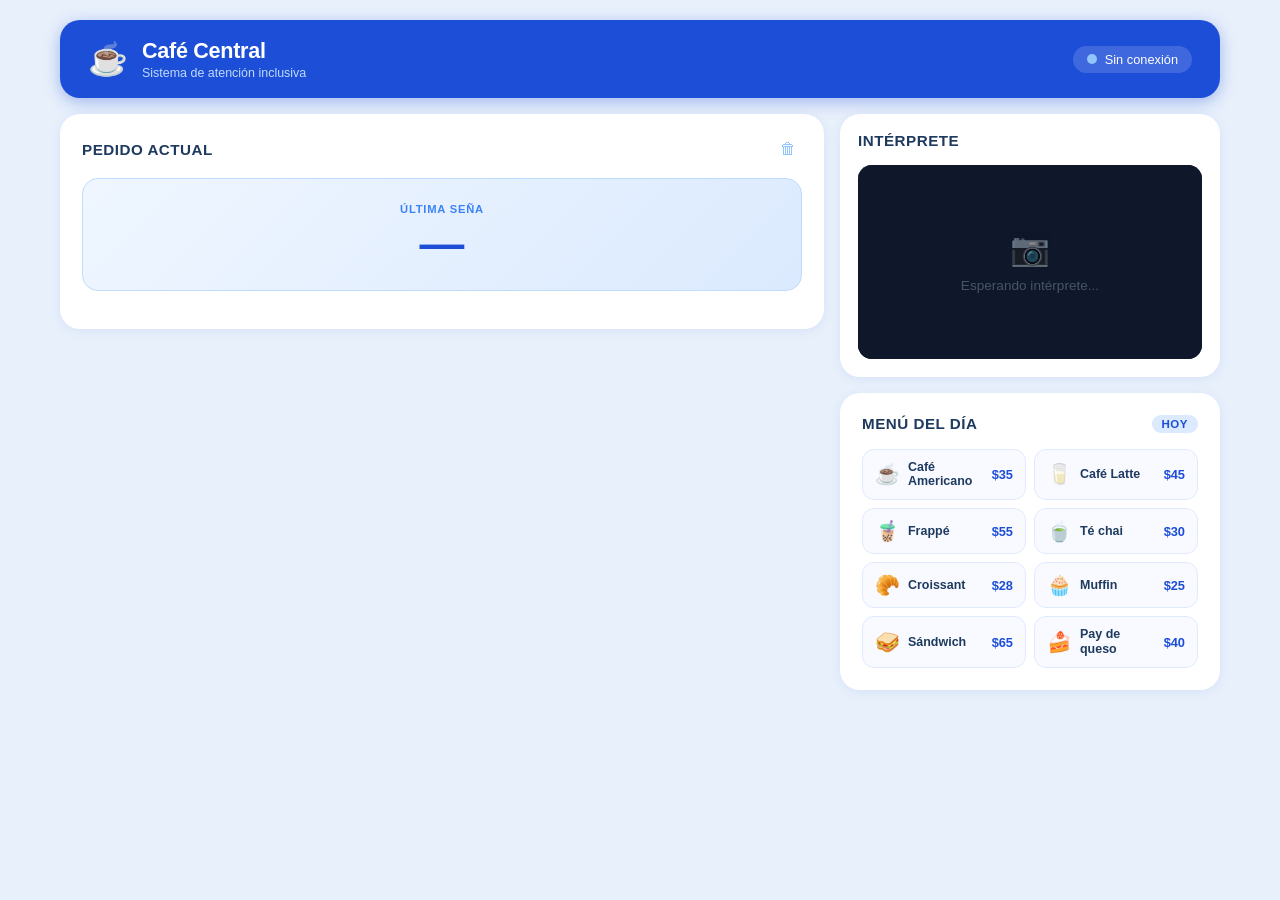
==== receiver.html @ 0ae1a4a1 "added receiverr some UI changes" ====
<!DOCTYPE html>
<html lang="es">
<head>
    <meta charset="UTF-8">
    <meta name="viewport" content="width=device-width, initial-scale=1.0">
    <title>Cafetería — Vista del Cajero</title>
    <link rel="stylesheet" href="receiver.css">
</head>
<body>

    <div class="app">

        <header class="appHeader">
            <div class="appHeaderLeft">
                <span class="cafeIcon">☕</span>
                <div>
                    <h1>Café Central</h1>
                    <p class="appSubtitle">Sistema de atención inclusiva</p>
                </div>
            </div>
            <div class="headerRight">
                <div class="statusBadge" id="statusBadge">
                    <div id="statusDot" class="statusDot offline"></div>
                    <span id="statusLabel">Sin conexión</span>
                </div>
            </div>
        </header>

        <div class="mainLayout">

            <!-- Left col: order + history -->
            <div class="leftCol">

                <!-- Current order -->
                <section class="card orderCard">
                    <div class="cardHeader">
                        <h2 class="sectionTitle">Pedido actual</h2>
                        <button class="iconBtn" id="clearBtn" title="Limpiar pedido">🗑</button>
                    </div>
                    <div class="lastWordBox">
                        <div class="lastWordInner">
                            <span class="lastWordLabel">Última seña</span>
                            <span id="lastWord" class="lastWord">—</span>
                        </div>
                    </div>
                    <ul id="historyList" class="historyList"></ul>
                </section>

            </div>

            <!-- Right col: camera + menu -->
            <div class="rightCol">

                <!-- Camera -->
                <section class="card cameraCard">
                    <div class="cardHeader">
                        <h2 class="sectionTitle">Intérprete</h2>
                    </div>
                    <div class="cameraWrap">
                        <img id="cameraFeed" class="cameraFeed" alt="Feed" />
                        <div class="noSignal" id="noSignal">
                            <span class="noSignalIcon">📷</span>
                            <span>Esperando intérprete...</span>
                        </div>
                    </div>
                </section>

                <!-- Menu -->
                <section class="card menuCard">
                    <div class="cardHeader">
                        <h2 class="sectionTitle">Menú del día</h2>
                        <span class="menuBadge">Hoy</span>
                    </div>
                    <div class="menuGrid">
                        <div class="menuItem">
                            <span class="menuEmoji">☕</span>
                            <span class="menuName">Café Americano</span>
                            <span class="menuPrice">$35</span>
                        </div>
                        <div class="menuItem">
                            <span class="menuEmoji">🥛</span>
                            <span class="menuName">Café Latte</span>
                            <span class="menuPrice">$45</span>
                        </div>
                        <div class="menuItem">
                            <span class="menuEmoji">🧋</span>
                            <span class="menuName">Frappé</span>
                            <span class="menuPrice">$55</span>
                        </div>
                        <div class="menuItem">
                            <span class="menuEmoji">🍵</span>
                            <span class="menuName">Té chai</span>
                            <span class="menuPrice">$30</span>
                        </div>
                        <div class="menuItem">
                            <span class="menuEmoji">🥐</span>
                            <span class="menuName">Croissant</span>
                            <span class="menuPrice">$28</span>
                        </div>
                        <div class="menuItem">
                            <span class="menuEmoji">🧁</span>
                            <span class="menuName">Muffin</span>
                            <span class="menuPrice">$25</span>
                        </div>
                        <div class="menuItem">
                            <span class="menuEmoji">🥪</span>
                            <span class="menuName">Sándwich</span>
                            <span class="menuPrice">$65</span>
                        </div>
                        <div class="menuItem">
                            <span class="menuEmoji">🍰</span>
                            <span class="menuName">Pay de queso</span>
                            <span class="menuPrice">$40</span>
                        </div>
                    </div>
                </section>

            </div>

        </div>

    </div>

    <script src="receiver.js"></script>
</body>
</html>
---- receiver.css ----
* {
    margin: 0;
    padding: 0;
    box-sizing: border-box;
}

body {
    background: #e8f0fb;
    font-family: -apple-system, BlinkMacSystemFont, "SF Pro Display", "Segoe UI", sans-serif;
    color: #1e3a5f;
    min-height: 100vh;
}

.app {
    max-width: 1200px;
    margin: 0 auto;
    padding: 20px;
    display: flex;
    flex-direction: column;
    gap: 16px;
}

/* ========================
   HEADER
======================== */

.appHeader {
    display: flex;
    align-items: center;
    justify-content: space-between;
    background: #1d4ed8;
    border-radius: 20px;
    padding: 18px 28px;
    box-shadow: 0 4px 16px rgba(29,78,216,.35);
    color: white;
}

.appHeaderLeft {
    display: flex;
    align-items: center;
    gap: 14px;
}

.cafeIcon {
    font-size: 2rem;
    line-height: 1;
}

.appHeaderLeft h1 {
    font-size: 1.35rem;
    font-weight: 800;
    color: white;
    letter-spacing: -.3px;
}

.appSubtitle {
    font-size: .78rem;
    color: #bfdbfe;
    margin-top: 2px;
}

.statusBadge {
    display: flex;
    align-items: center;
    gap: 8px;
    background: rgba(255,255,255,.15);
    border-radius: 99px;
    padding: 6px 14px;
    font-size: .8rem;
    color: white;
    font-weight: 500;
}

.statusDot {
    width: 10px;
    height: 10px;
    border-radius: 50%;
    transition: background .3s;
    flex-shrink: 0;
}

.statusDot.offline { background: #93c5fd; }
.statusDot.online  { background: #4ade80; box-shadow: 0 0 0 3px rgba(74,222,128,.3); }

/* ========================
   LAYOUT
======================== */

.mainLayout {
    display: grid;
    grid-template-columns: 1fr 380px;
    gap: 16px;
    align-items: start;
}

.leftCol,
.rightCol {
    display: flex;
    flex-direction: column;
    gap: 16px;
}

/* ========================
   CARDS
======================== */

.card {
    background: white;
    border-radius: 20px;
    padding: 22px;
    box-shadow: 0 2px 12px rgba(29,78,216,.08);
}

.cardHeader {
    display: flex;
    align-items: center;
    justify-content: space-between;
    margin-bottom: 16px;
}

.sectionTitle {
    font-size: .95rem;
    font-weight: 700;
    color: #1e3a5f;
    text-transform: uppercase;
    letter-spacing: .5px;
}

.iconBtn {
    background: none;
    border: none;
    font-size: 1rem;
    cursor: pointer;
    color: #93c5fd;
    padding: 4px 6px;
    border-radius: 8px;
    transition: background .15s, color .15s;
}

.iconBtn:hover { background: #eff6ff; color: #1d4ed8; }

/* ========================
   ORDER / LAST WORD
======================== */

.lastWordBox {
    background: linear-gradient(135deg, #eff6ff 0%, #dbeafe 100%);
    border: 1.5px solid #bfdbfe;
    border-radius: 16px;
    padding: 24px 20px;
    margin-bottom: 16px;
    text-align: center;
}

.lastWordInner {
    display: flex;
    flex-direction: column;
    align-items: center;
    gap: 6px;
}

.lastWordLabel {
    font-size: .7rem;
    font-weight: 600;
    color: #3b82f6;
    text-transform: uppercase;
    letter-spacing: .8px;
}

.lastWord {
    font-size: 2.8rem;
    font-weight: 900;
    color: #1d4ed8;
    line-height: 1;
}

.lastWord.flash {
    animation: flash .35s ease;
}

@keyframes flash {
    0%   { opacity: 0; transform: scale(.88); }
    60%  { transform: scale(1.06); }
    100% { opacity: 1; transform: scale(1); }
}

/* ========================
   HISTORY LIST
======================== */

.historyList {
    list-style: none;
    display: flex;
    flex-direction: column;
    gap: 2px;
    max-height: 360px;
    overflow-y: auto;
}

.historyList::-webkit-scrollbar { width: 4px; }
.historyList::-webkit-scrollbar-track { background: transparent; }
.historyList::-webkit-scrollbar-thumb { background: #bfdbfe; border-radius: 99px; }

.historyList li {
    display: flex;
    align-items: center;
    gap: 10px;
    padding: 10px 6px;
    border-bottom: 1px solid #eff6ff;
    font-size: .9rem;
    color: #1e3a5f;
}

.historyList li:last-child { border-bottom: none; }

.historyDot {
    width: 8px;
    height: 8px;
    border-radius: 50%;
    background: #3b82f6;
    flex-shrink: 0;
}

.historyWord {
    flex: 1;
    font-weight: 600;
}

.historyTime {
    font-size: .72rem;
    color: #93c5fd;
    white-space: nowrap;
}

/* ========================
   CAMERA
======================== */

.cameraCard { padding: 18px; }

.cameraWrap {
    position: relative;
    width: 100%;
    aspect-ratio: 16/9;
    background: #0f172a;
    border-radius: 14px;
    overflow: hidden;
}

.cameraFeed {
    width: 100%;
    height: 100%;
    object-fit: cover;
    display: block;
}

.noSignal {
    position: absolute;
    inset: 0;
    display: flex;
    flex-direction: column;
    align-items: center;
    justify-content: center;
    gap: 10px;
    color: #475569;
    font-size: .85rem;
    background: #0f172a;
}

.noSignal.hidden { display: none; }

.noSignalIcon { font-size: 2rem; opacity: .5; }

/* ========================
   MENU
======================== */

.menuBadge {
    background: #dbeafe;
    color: #1d4ed8;
    font-size: .72rem;
    font-weight: 700;
    padding: 3px 10px;
    border-radius: 99px;
    text-transform: uppercase;
    letter-spacing: .5px;
}

.menuGrid {
    display: grid;
    grid-template-columns: 1fr 1fr;
    gap: 8px;
}

.menuItem {
    display: flex;
    align-items: center;
    gap: 8px;
    background: #f8faff;
    border: 1px solid #e0eaff;
    border-radius: 12px;
    padding: 10px 12px;
    transition: background .15s, border-color .15s;
}

.menuItem:hover {
    background: #eff6ff;
    border-color: #bfdbfe;
}

.menuEmoji { font-size: 1.25rem; flex-shrink: 0; }

.menuName {
    flex: 1;
    font-size: .78rem;
    font-weight: 600;
    color: #1e3a5f;
    line-height: 1.2;
}

.menuPrice {
    font-size: .8rem;
    font-weight: 700;
    color: #1d4ed8;
    white-space: nowrap;
}

/* ========================
   RESPONSIVE
======================== */

@media (max-width: 800px) {
    .mainLayout {
        grid-template-columns: 1fr;
    }
    .rightCol { order: -1; }
    .lastWord { font-size: 2rem; }
}
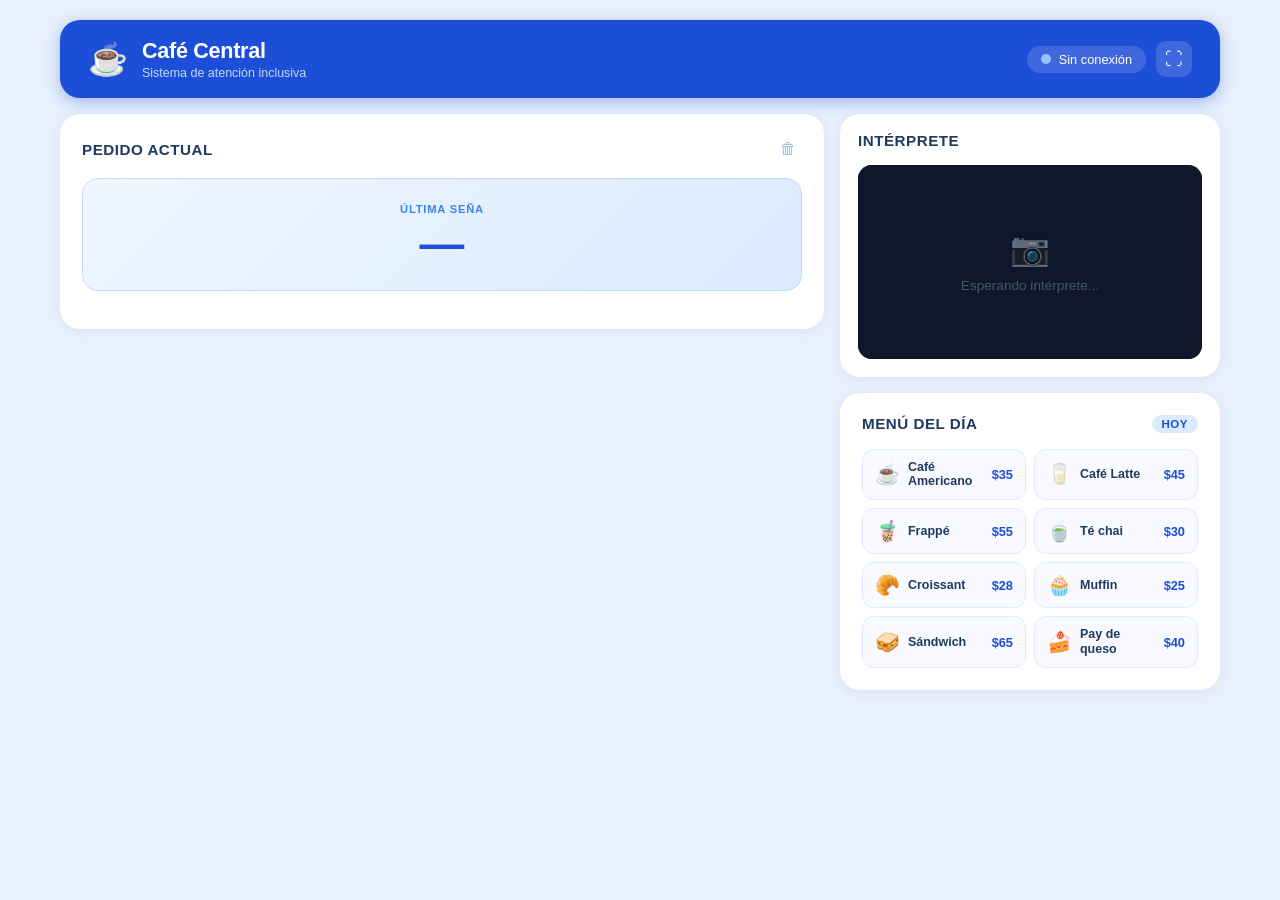
==== commit 57bbcf8f: "fullscreen" ====
--- a/receiver.html
+++ b/receiver.html
@@ -18,11 +18,12 @@
                     <p class="appSubtitle">Sistema de atención inclusiva</p>
                 </div>
             </div>
-            <div class="headerRight">
+            <div class="headerRight" style="display:flex;gap:10px;align-items:center">
                 <div class="statusBadge" id="statusBadge">
                     <div id="statusDot" class="statusDot offline"></div>
                     <span id="statusLabel">Sin conexión</span>
                 </div>
+                <button class="fsBtn" id="fullscreenBtn" title="Pantalla completa">⛶</button>
             </div>
         </header>
 
--- a/receiver.css
+++ b/receiver.css
@@ -81,6 +81,23 @@
 
 .statusDot.offline { background: #93c5fd; }
 .statusDot.online  { background: #4ade80; box-shadow: 0 0 0 3px rgba(74,222,128,.3); }
+
+.fsBtn {
+    background: rgba(255,255,255,.15);
+    border: none;
+    border-radius: 10px;
+    width: 36px;
+    height: 36px;
+    font-size: 1.1rem;
+    cursor: pointer;
+    color: white;
+    display: flex;
+    align-items: center;
+    justify-content: center;
+    transition: background .15s;
+    flex-shrink: 0;
+}
+.fsBtn:hover { background: rgba(255,255,255,.28); }
 
 /* ========================
    LAYOUT
